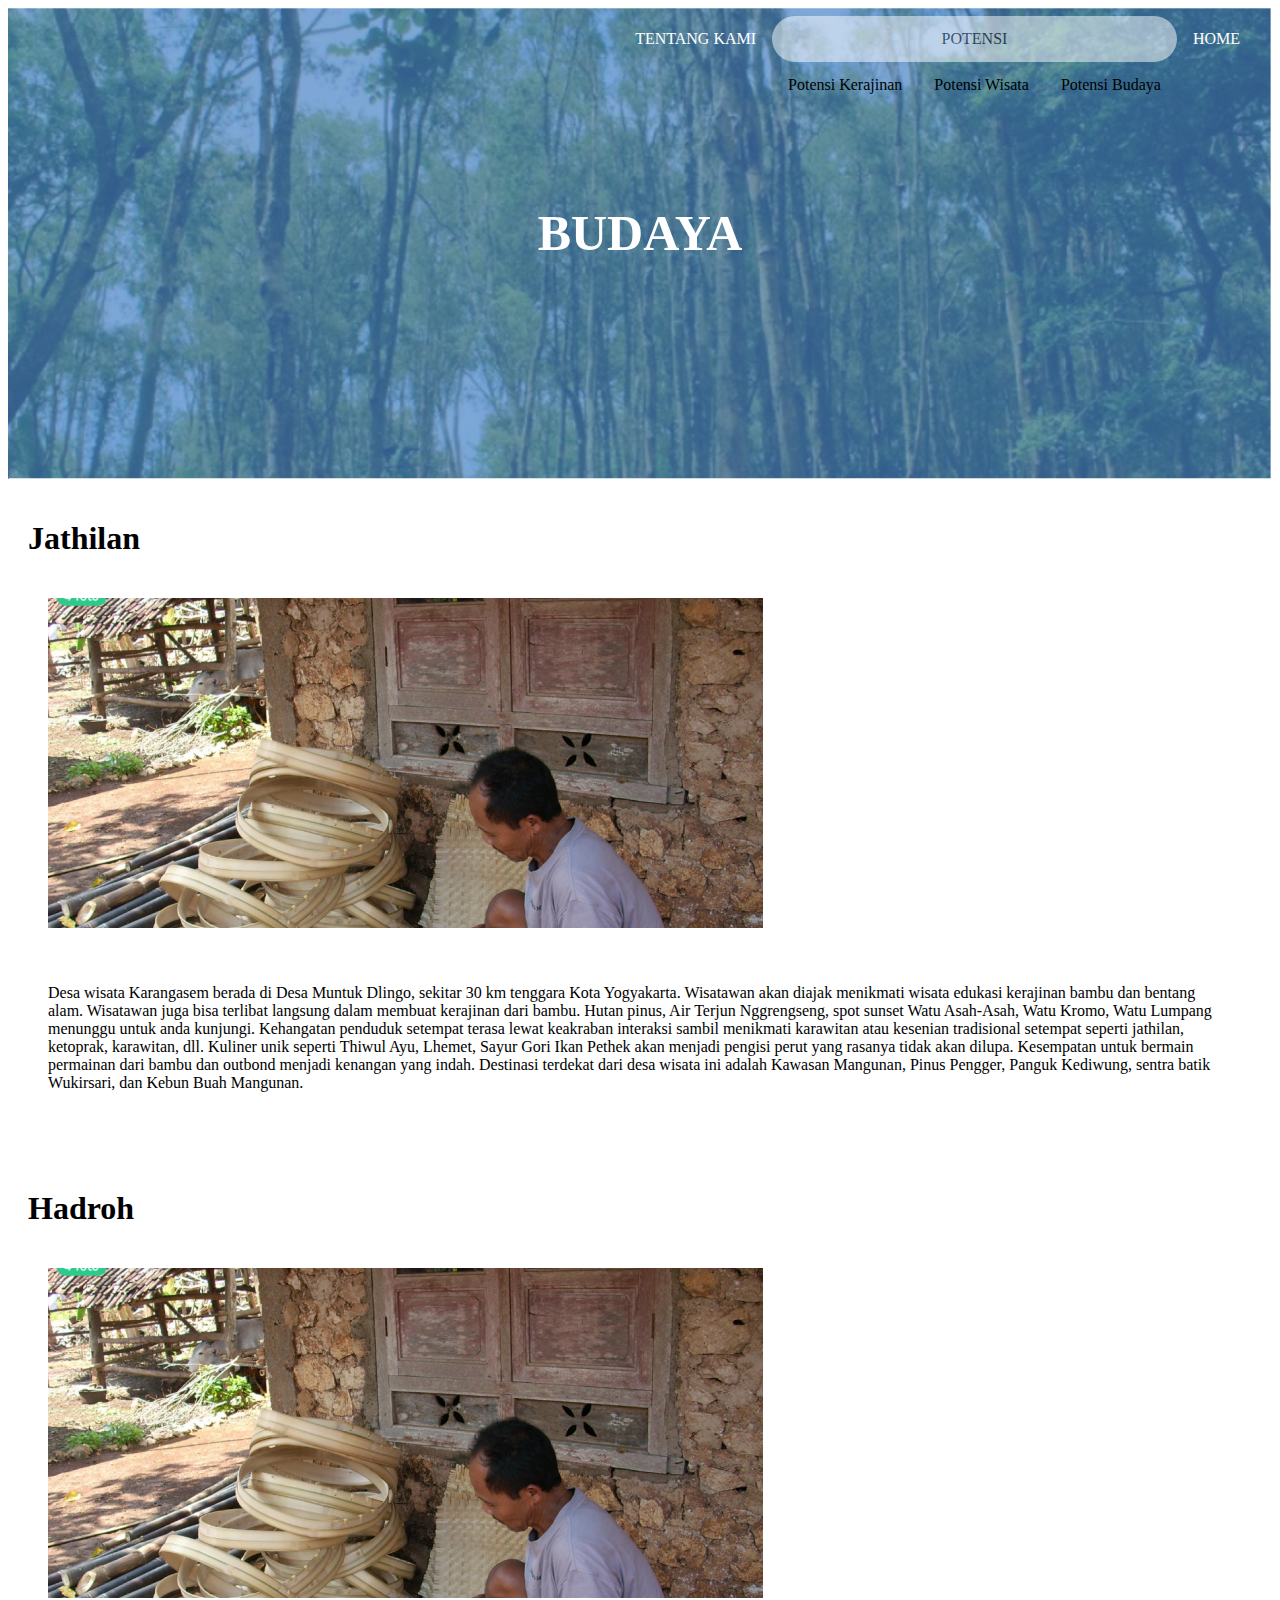
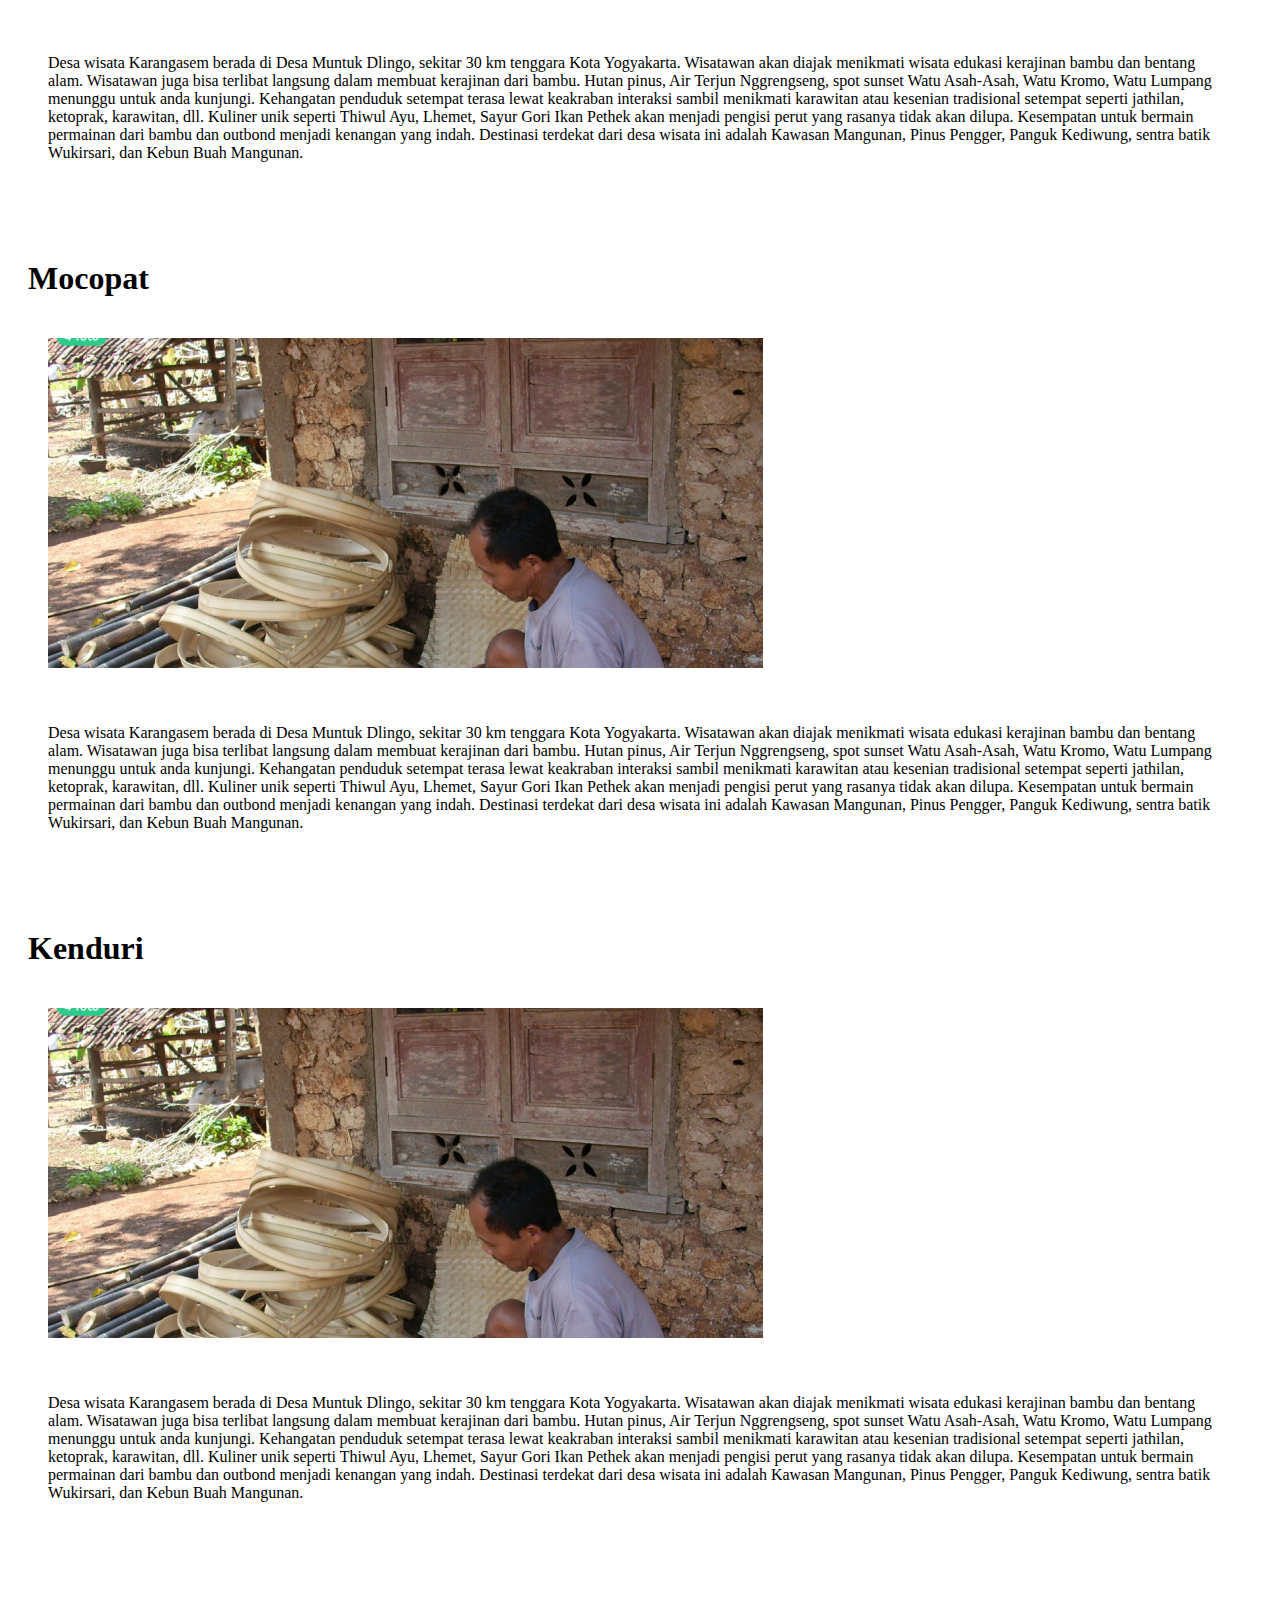
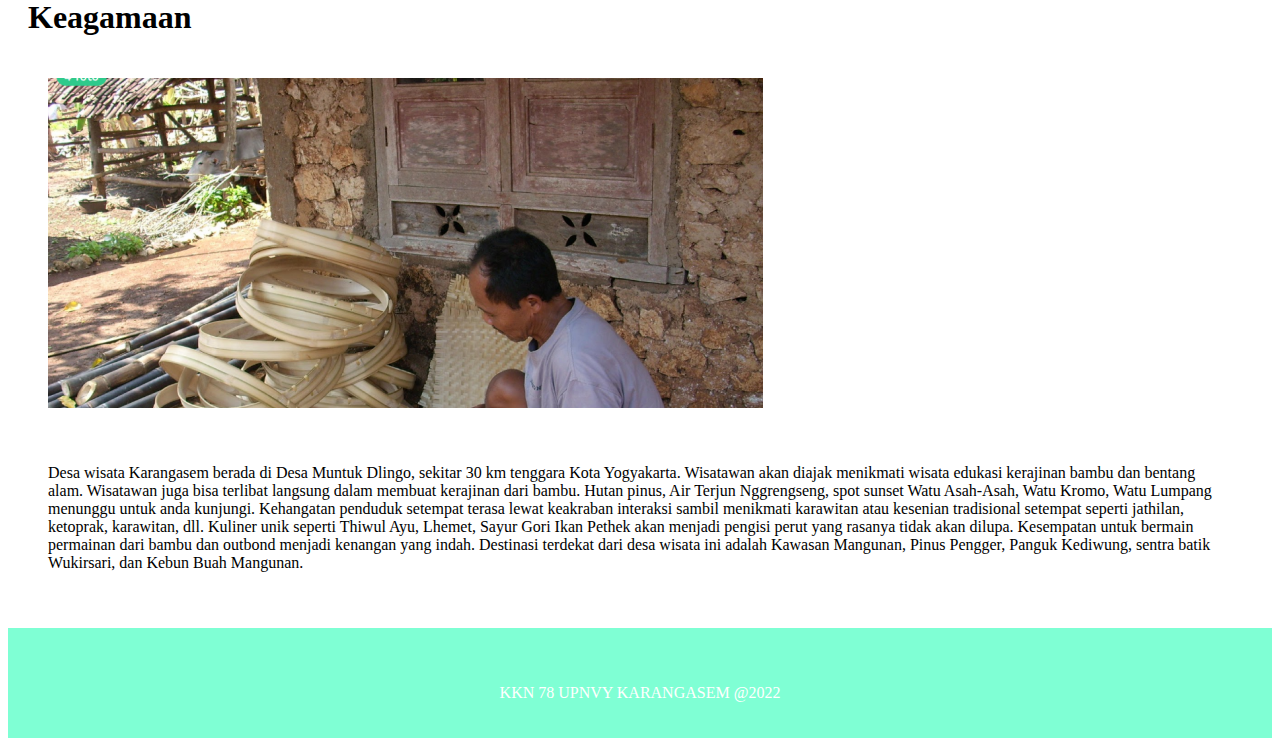
==== potensiBudaya.html @ 62ed5cbe "git init" ====
<html>
    <link rel="stylesheet" href="style.css">
    <link href="https://cdn.jsdelivr.net/npm/bootstrap@5.2.0/dist/css/bootstrap.min.css" rel="stylesheet" integrity="sha384-gH2yIJqKdNHPEq0n4Mqa/HGKIhSkIHeL5AyhkYV8i59U5AR6csBvApHHNl/vI1Bx" crossorigin="anonymous">

    <body class="body">
            <div class="floater">
    
              <div name="navbar" class="top-right">
                <ul>
                    <li > <a href="tentangDesa.html">TENTANG KAMI</a></li>

                    <li>
                      <a class="dropdown-toggle actived" href="#" role="button" data-bs-toggle="dropdown" aria-expanded="false">
                        POTENSI
                      </a>
                      <ul class="dropdown-menu">
                        <li><a href="potensiKerajinan.html" style="color: black;">Potensi Kerajinan</a></li>
                        <li><a href="potensiWisata.html" style="color: black;"">Potensi Wisata</a></li>
                        <li><a href="potensiBudaya.html" style="color: black;">Potensi Budaya</a></li>
                      </ul>
              
                    </li>
                    
                    <li ><a href="index.html">HOME</a></li>
                </ul>
              </div>

              <img src="img/Hutan 1.png" style="width:100%;">
              <div class="centered judul" style="font-size: 50px;">BUDAYA
                <div style="padding-top:20px;"></div>

              </div>
            </div>

            <div class="container">
              <div name="content" style="padding: 20;">
                <h1 class="judul"> Jathilan </h1>
                <img src="img/Dummy1.png" style="padding: 20;">
                <p style="padding: 20;">
                  Desa wisata Karangasem berada di Desa Muntuk Dlingo, sekitar 30 km tenggara Kota Yogyakarta. Wisatawan akan diajak
                  menikmati wisata edukasi kerajinan bambu dan bentang alam. Wisatawan juga bisa terlibat langsung dalam membuat 
                  kerajinan dari bambu.

                  Hutan pinus, Air Terjun Nggrengseng, spot sunset Watu Asah-Asah, Watu Kromo, Watu Lumpang menunggu untuk anda 
                  kunjungi. Kehangatan penduduk setempat terasa lewat keakraban interaksi sambil menikmati karawitan atau kesenian 
                  tradisional setempat seperti jathilan, ketoprak, karawitan, dll.

                  Kuliner unik seperti Thiwul Ayu, Lhemet, Sayur Gori Ikan Pethek akan menjadi pengisi perut yang rasanya tidak akan dilupa. 
                  Kesempatan untuk bermain permainan dari bambu dan outbond menjadi kenangan yang indah. Destinasi terdekat dari desa
                  wisata ini adalah Kawasan Mangunan, Pinus Pengger, Panguk Kediwung, sentra batik Wukirsari, dan Kebun Buah Mangunan.

                </p>
              </div>

              <div name="content" style="padding: 20;">
                <h1 class="judul"> Hadroh </h1>
                <img src="img/Dummy1.png" style="padding: 20;">
                <p style="padding: 20;">
                  Desa wisata Karangasem berada di Desa Muntuk Dlingo, sekitar 30 km tenggara Kota Yogyakarta. Wisatawan akan diajak
                  menikmati wisata edukasi kerajinan bambu dan bentang alam. Wisatawan juga bisa terlibat langsung dalam membuat 
                  kerajinan dari bambu.

                  Hutan pinus, Air Terjun Nggrengseng, spot sunset Watu Asah-Asah, Watu Kromo, Watu Lumpang menunggu untuk anda 
                  kunjungi. Kehangatan penduduk setempat terasa lewat keakraban interaksi sambil menikmati karawitan atau kesenian 
                  tradisional setempat seperti jathilan, ketoprak, karawitan, dll.

                  Kuliner unik seperti Thiwul Ayu, Lhemet, Sayur Gori Ikan Pethek akan menjadi pengisi perut yang rasanya tidak akan dilupa. 
                  Kesempatan untuk bermain permainan dari bambu dan outbond menjadi kenangan yang indah. Destinasi terdekat dari desa
                  wisata ini adalah Kawasan Mangunan, Pinus Pengger, Panguk Kediwung, sentra batik Wukirsari, dan Kebun Buah Mangunan.

                </p>
              </div>

              <div name="content" style="padding: 20;">
                <h1 class="judul"> Mocopat </h1>
                <img src="img/Dummy1.png" style="padding: 20;">
                <p style="padding: 20;">
                  Desa wisata Karangasem berada di Desa Muntuk Dlingo, sekitar 30 km tenggara Kota Yogyakarta. Wisatawan akan diajak
                  menikmati wisata edukasi kerajinan bambu dan bentang alam. Wisatawan juga bisa terlibat langsung dalam membuat 
                  kerajinan dari bambu.

                  Hutan pinus, Air Terjun Nggrengseng, spot sunset Watu Asah-Asah, Watu Kromo, Watu Lumpang menunggu untuk anda 
                  kunjungi. Kehangatan penduduk setempat terasa lewat keakraban interaksi sambil menikmati karawitan atau kesenian 
                  tradisional setempat seperti jathilan, ketoprak, karawitan, dll.

                  Kuliner unik seperti Thiwul Ayu, Lhemet, Sayur Gori Ikan Pethek akan menjadi pengisi perut yang rasanya tidak akan dilupa. 
                  Kesempatan untuk bermain permainan dari bambu dan outbond menjadi kenangan yang indah. Destinasi terdekat dari desa
                  wisata ini adalah Kawasan Mangunan, Pinus Pengger, Panguk Kediwung, sentra batik Wukirsari, dan Kebun Buah Mangunan.

                </p>
              </div>

              <div name="content" style="padding: 20;">
                <h1 class="judul"> Kenduri </h1>
                <img src="img/Dummy1.png" style="padding: 20;">
                <p style="padding: 20;">
                  Desa wisata Karangasem berada di Desa Muntuk Dlingo, sekitar 30 km tenggara Kota Yogyakarta. Wisatawan akan diajak
                  menikmati wisata edukasi kerajinan bambu dan bentang alam. Wisatawan juga bisa terlibat langsung dalam membuat 
                  kerajinan dari bambu.

                  Hutan pinus, Air Terjun Nggrengseng, spot sunset Watu Asah-Asah, Watu Kromo, Watu Lumpang menunggu untuk anda 
                  kunjungi. Kehangatan penduduk setempat terasa lewat keakraban interaksi sambil menikmati karawitan atau kesenian 
                  tradisional setempat seperti jathilan, ketoprak, karawitan, dll.

                  Kuliner unik seperti Thiwul Ayu, Lhemet, Sayur Gori Ikan Pethek akan menjadi pengisi perut yang rasanya tidak akan dilupa. 
                  Kesempatan untuk bermain permainan dari bambu dan outbond menjadi kenangan yang indah. Destinasi terdekat dari desa
                  wisata ini adalah Kawasan Mangunan, Pinus Pengger, Panguk Kediwung, sentra batik Wukirsari, dan Kebun Buah Mangunan.

                </p>
              </div>

              <div name="content" style="padding: 20;">
                <h1 class="judul"> Keagamaan </h1>
                <img src="img/Dummy1.png" style="padding: 20;">
                <p style="padding: 20;">
                  Desa wisata Karangasem berada di Desa Muntuk Dlingo, sekitar 30 km tenggara Kota Yogyakarta. Wisatawan akan diajak
                  menikmati wisata edukasi kerajinan bambu dan bentang alam. Wisatawan juga bisa terlibat langsung dalam membuat 
                  kerajinan dari bambu.

                  Hutan pinus, Air Terjun Nggrengseng, spot sunset Watu Asah-Asah, Watu Kromo, Watu Lumpang menunggu untuk anda 
                  kunjungi. Kehangatan penduduk setempat terasa lewat keakraban interaksi sambil menikmati karawitan atau kesenian 
                  tradisional setempat seperti jathilan, ketoprak, karawitan, dll.

                  Kuliner unik seperti Thiwul Ayu, Lhemet, Sayur Gori Ikan Pethek akan menjadi pengisi perut yang rasanya tidak akan dilupa. 
                  Kesempatan untuk bermain permainan dari bambu dan outbond menjadi kenangan yang indah. Destinasi terdekat dari desa
                  wisata ini adalah Kawasan Mangunan, Pinus Pengger, Panguk Kediwung, sentra batik Wukirsari, dan Kebun Buah Mangunan.

                </p>
              </div>
              
            </div>

            <div name="bottom-floater" class="copyright" style="color: white;">
        
              <center>
                <p> KKN 78 UPNVY KARANGASEM @2022</p>
              </center>
            
            </div>

            <script src="https://cdn.jsdelivr.net/npm/bootstrap@5.2.0/dist/js/bootstrap.bundle.min.js" integrity="sha384-A3rJD856KowSb7dwlZdYEkO39Gagi7vIsF0jrRAoQmDKKtQBHUuLZ9AsSv4jD4Xa" crossorigin="anonymous"></script>
        
    </body>

    
   
</html>
---- style.css ----
.judul{
  font-weight: bold;
}

ul {
    list-style-type: none;
    margin: 0;
    padding: 0;
    overflow: hidden;
  }
  
  li {
    float: left;
  }
  
  li a {
    display: block;
    color: white;
    text-align: center;
    padding: 14px 16px;
    text-decoration: none;
  }
  
  /* Change the link color to #111 (black) on hover */
  li a:hover {
    color: black;
  }

  .actived {
    border-radius: 25px;
    opacity: .5;
    background-color:white;
    color: black;
  }


.floater {
  position: relative;
  text-align: center;
  color: white;
}

/* Centered text */
.centered {
  position: absolute;
  top: 50%;
  left: 50%;
  transform: translate(-50%, -50%);
}

.top-right {
  position: absolute;
  top: 8px;
  right: 16px;
}


.imgIcon{
  width: 100px;
  height: 100px;
}

* {box-sizing:border-box}

/* Slideshow container */
.slideshow-container {
  max-width: 1000px;
  position: relative;
  margin: auto;
}

/* Hide the images by default */
.mySlides {
  display: none;
}

/* Next & previous buttons */
.prev, .next {
  cursor: pointer;
  position: absolute;
  top: 50%;
  width: auto;
  margin-top: -22px;
  padding: 16px;
  color: white;
  font-weight: bold;
  font-size: 18px;
  transition: 0.6s ease;
  border-radius: 0 3px 3px 0;
  user-select: none;
}

/* Position the "next button" to the right */
.next {
  right: 0;
  border-radius: 3px 0 0 3px;
}

/* On hover, add a black background color with a little bit see-through */
.prev:hover, .next:hover {
  background-color: rgba(0,0,0,0.8);
}

/* Caption text */
.text {
  color: #f2f2f2;
  font-size: 15px;
  padding: 8px 12px;
  position: absolute;
  bottom: 8px;
  width: 100%;
  text-align: center;
}

/* Number text (1/3 etc) */
.numbertext {
  color: #f2f2f2;
  font-size: 12px;
  padding: 8px 12px;
  position: absolute;
  top: 0;
}

/* The dots/bullets/indicators */
.dot {
  cursor: pointer;
  height: 15px;
  width: 15px;
  margin: 0 2px;
  background-color: #bbb;
  border-radius: 50%;
  display: inline-block;
  transition: background-color 0.6s ease;
}

.active, .dot:hover {
  background-color: #717171;
}

/* Fading animation */
.fade {
  animation-name: fade;
  animation-duration: 1.5s;
}

@keyframes fade {
  from {opacity: .4}
  to {opacity: 1}
}

.copyright {
  background-color: aquamarine;
  position: absolute;
  bottom: 0;
  position:relative;
  border:0px;
  padding-top: 40;
  padding-bottom: 20;
}

.btn-seemore{
  background-color: red;
  color: white;
}

/* The dropdown container */
.dropdown {
  float: left;
  overflow: hidden;
}

/* Dropdown button */
.dropdown .dropbtn {
  font-size: 16px;
  border: none;
  outline: none;
  color: white;
  padding: 14px 16px;
  background-color: inherit;
  font-family: inherit; /* Important for vertical align on mobile phones */
  margin: 0; /* Important for vertical align on mobile phones */
}

/* Add a red background color to navbar links on hover */
.navbar a:hover, .dropdown:hover .dropbtn {
  background-color: red;
}

/* Dropdown content (hidden by default) */
.dropdown-content {
  display: none;
  position: absolute;
  background-color: #f9f9f9;
  min-width: 160px;
  box-shadow: 0px 8px 16px 0px rgba(0,0,0,0.2);
  z-index: 1;
}

/* Links inside the dropdown */
.dropdown-content a {
  float: none;
  color: black;
  padding: 12px 16px;
  text-decoration: none;
  display: block;
  text-align: left;
}

/* Add a grey background color to dropdown links on hover */
.dropdown-content a:hover {
  background-color: #ddd;
}

/* Show the dropdown menu on hover */
.dropdown:hover .dropdown-content {
  display: block;
}
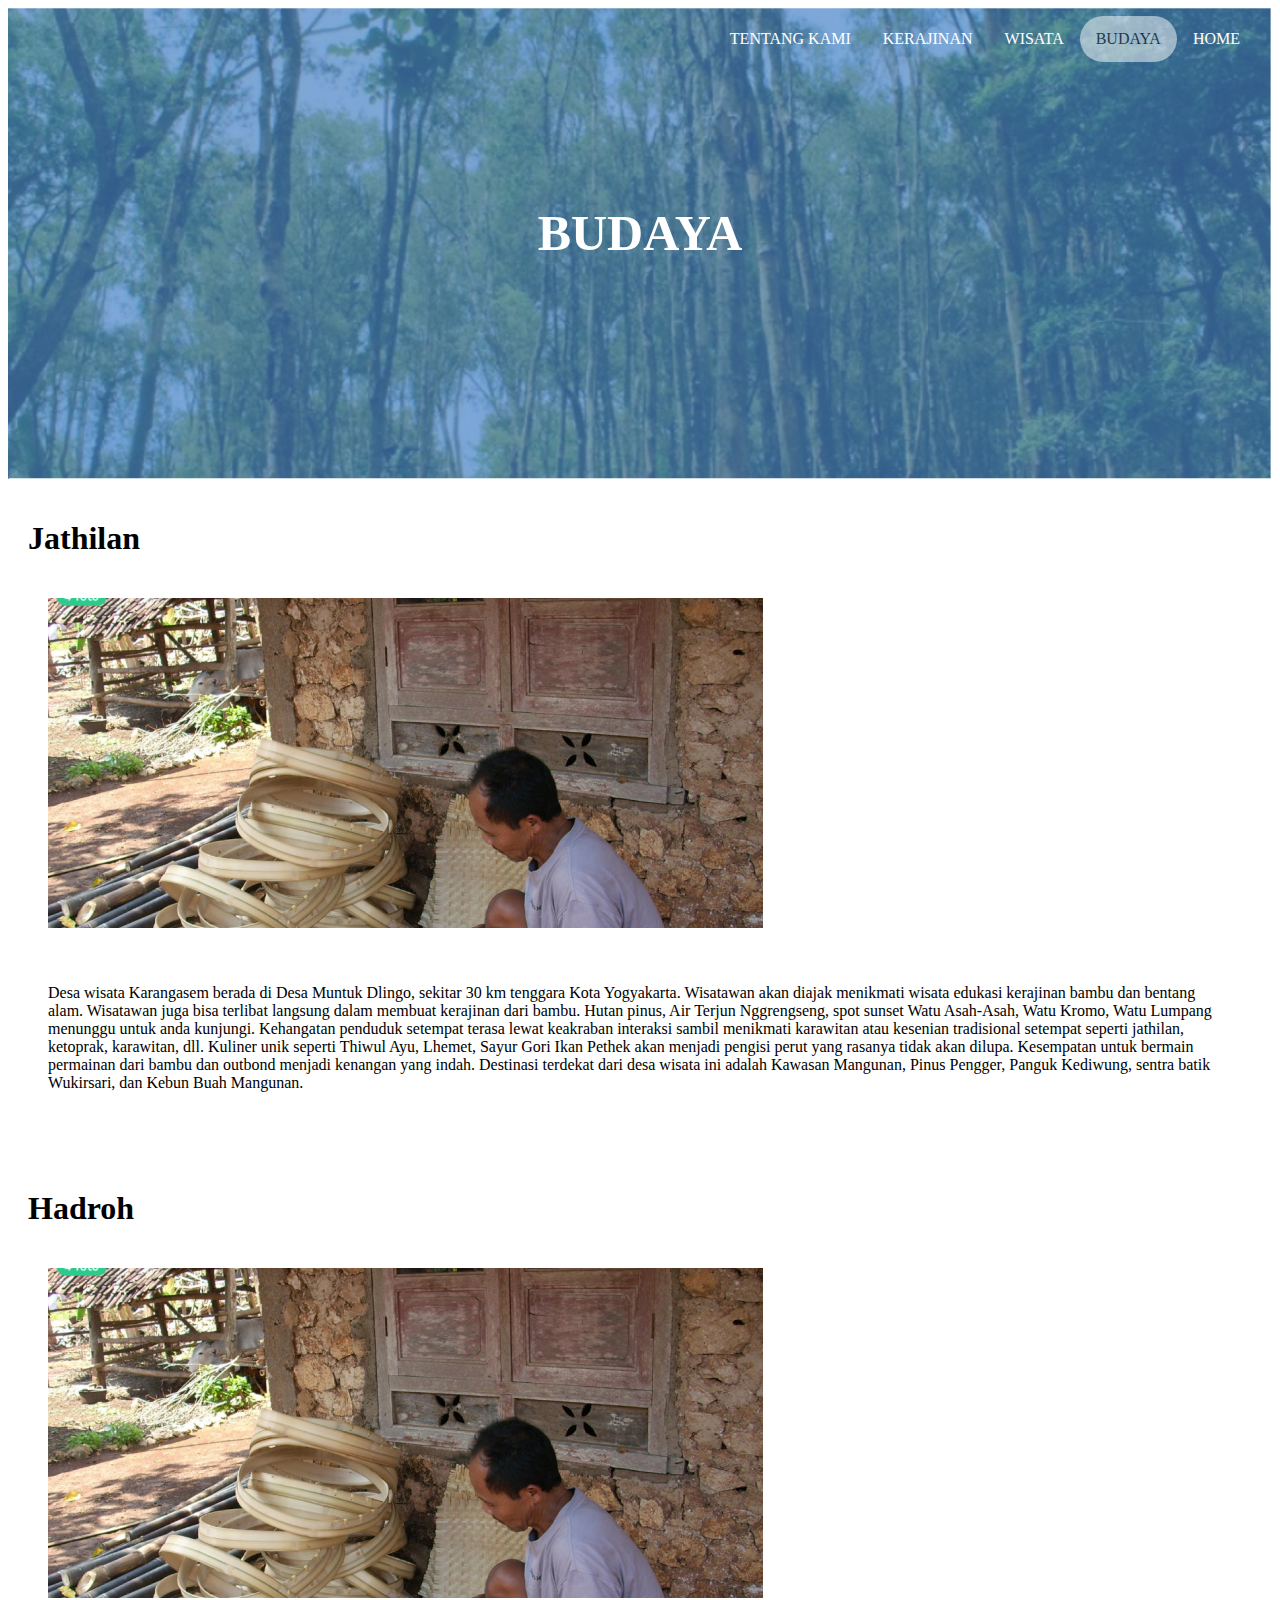
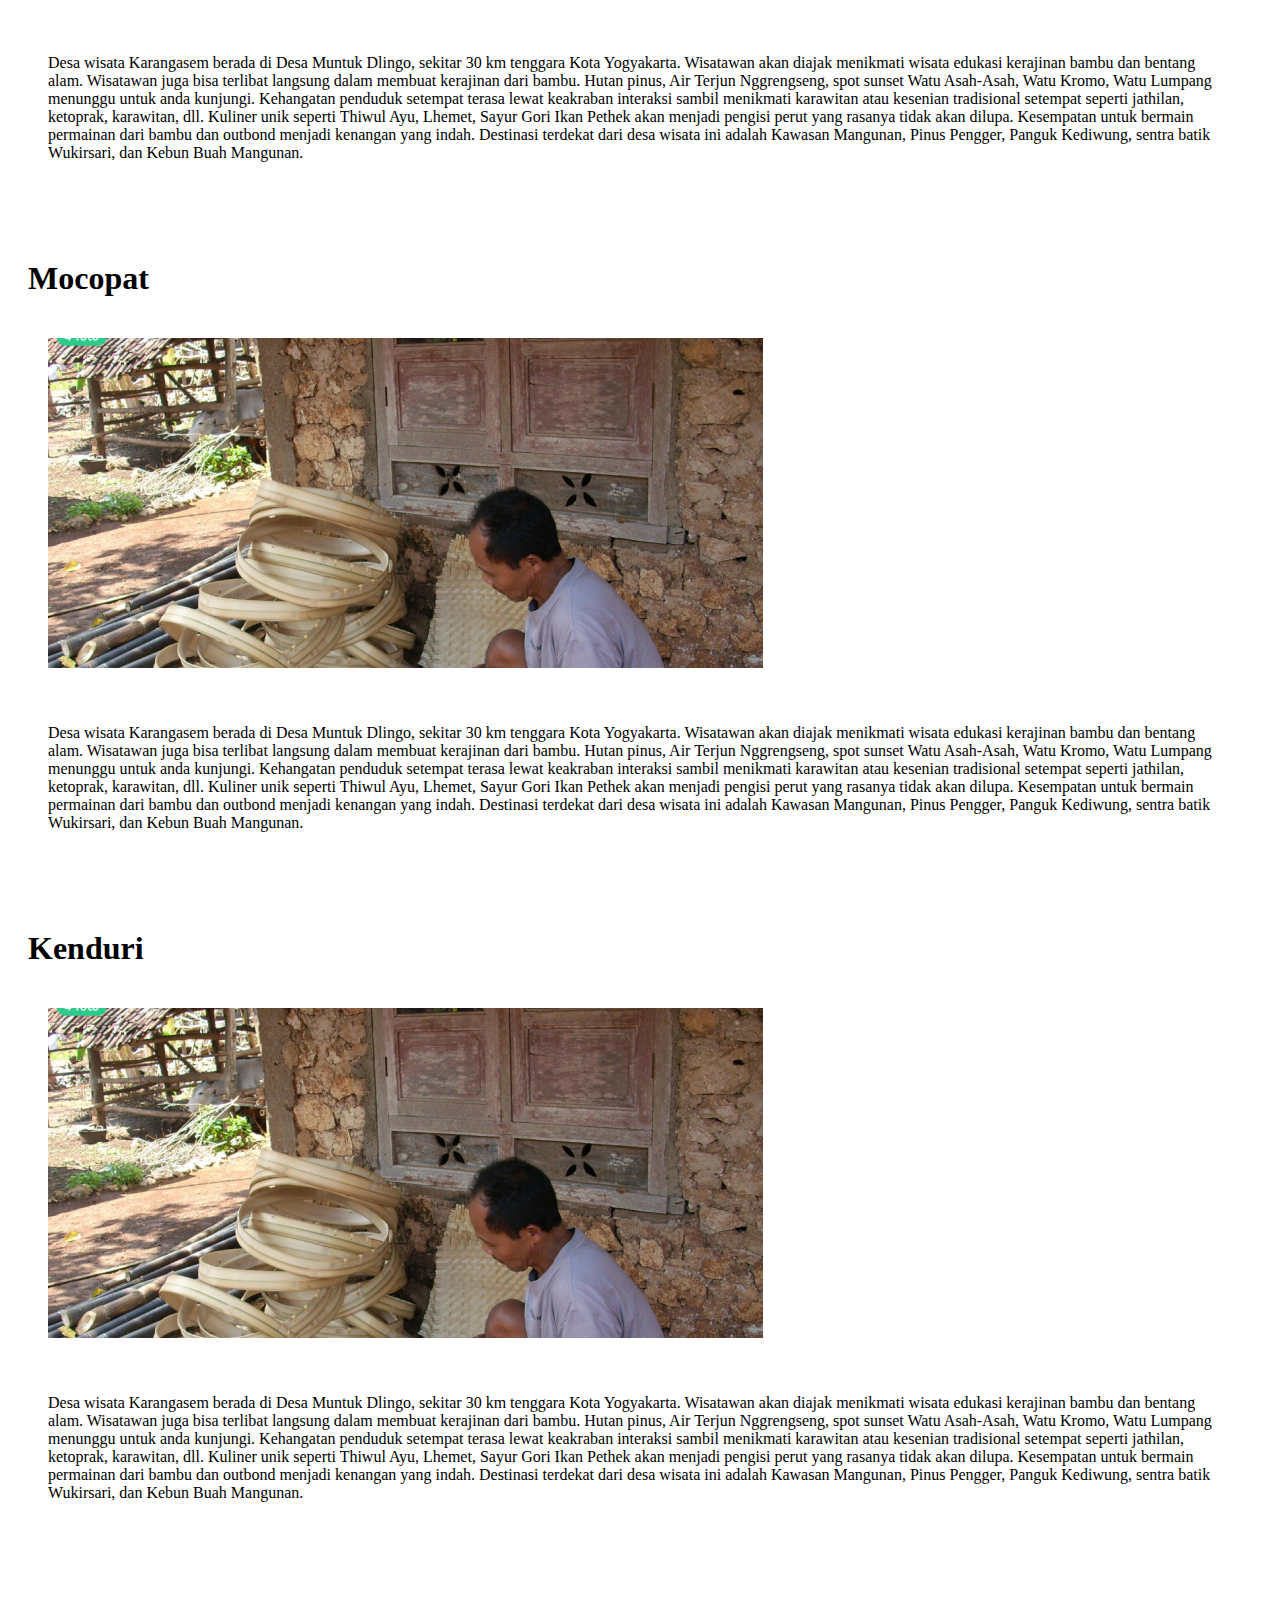
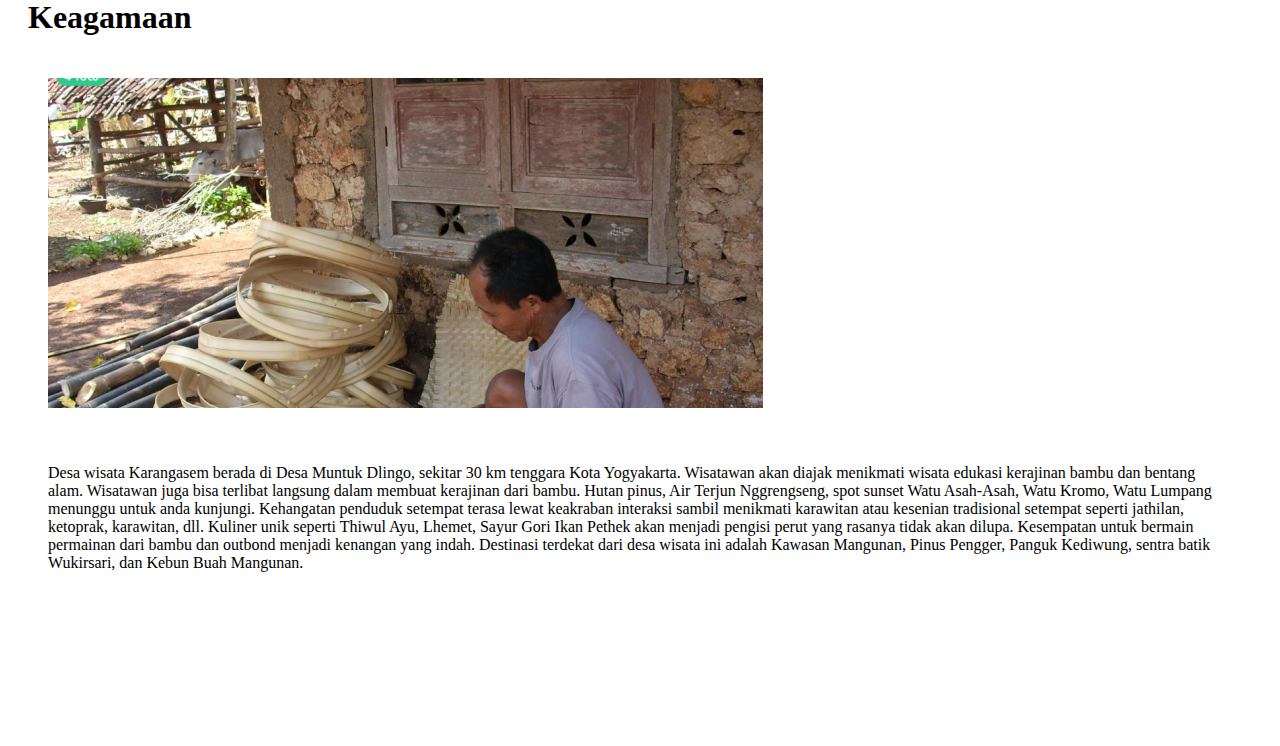
==== commit 16623ba7: "revisi 2" ====
--- a/potensiBudaya.html
+++ b/potensiBudaya.html
@@ -7,21 +7,13 @@
     
               <div name="navbar" class="top-right">
                 <ul>
-                    <li > <a href="tentangDesa.html">TENTANG KAMI</a></li>
-
-                    <li>
-                      <a class="dropdown-toggle actived" href="#" role="button" data-bs-toggle="dropdown" aria-expanded="false">
-                        POTENSI
-                      </a>
-                      <ul class="dropdown-menu">
-                        <li><a href="potensiKerajinan.html" style="color: black;">Potensi Kerajinan</a></li>
-                        <li><a href="potensiWisata.html" style="color: black;"">Potensi Wisata</a></li>
-                        <li><a href="potensiBudaya.html" style="color: black;">Potensi Budaya</a></li>
-                      </ul>
-              
-                    </li>
-                    
-                    <li ><a href="index.html">HOME</a></li>
+                  <ul>
+                    <li> <a href="tentangDesa.html">TENTANG KAMI</a></li>
+                    <li> <a href="potensiKerajinan.html">KERAJINAN</a></li>
+                    <li> <a href="potensiWisata.html">WISATA</a></li>
+                    <li> <a class="actived" href="potensiBudaya.html">BUDAYA</a></li>                    
+                    <li> <a href="index.html">HOME</a></li>
+                </ul>
                 </ul>
               </div>
 
--- a/style.css
+++ b/style.css
@@ -149,13 +149,14 @@
 }
 
 .copyright {
-  background-color: aquamarine;
+  background-color: white;
   position: absolute;
   bottom: 0;
   position:relative;
   border:0px;
   padding-top: 40;
   padding-bottom: 20;
+  color: black;
 }
 
 .btn-seemore{
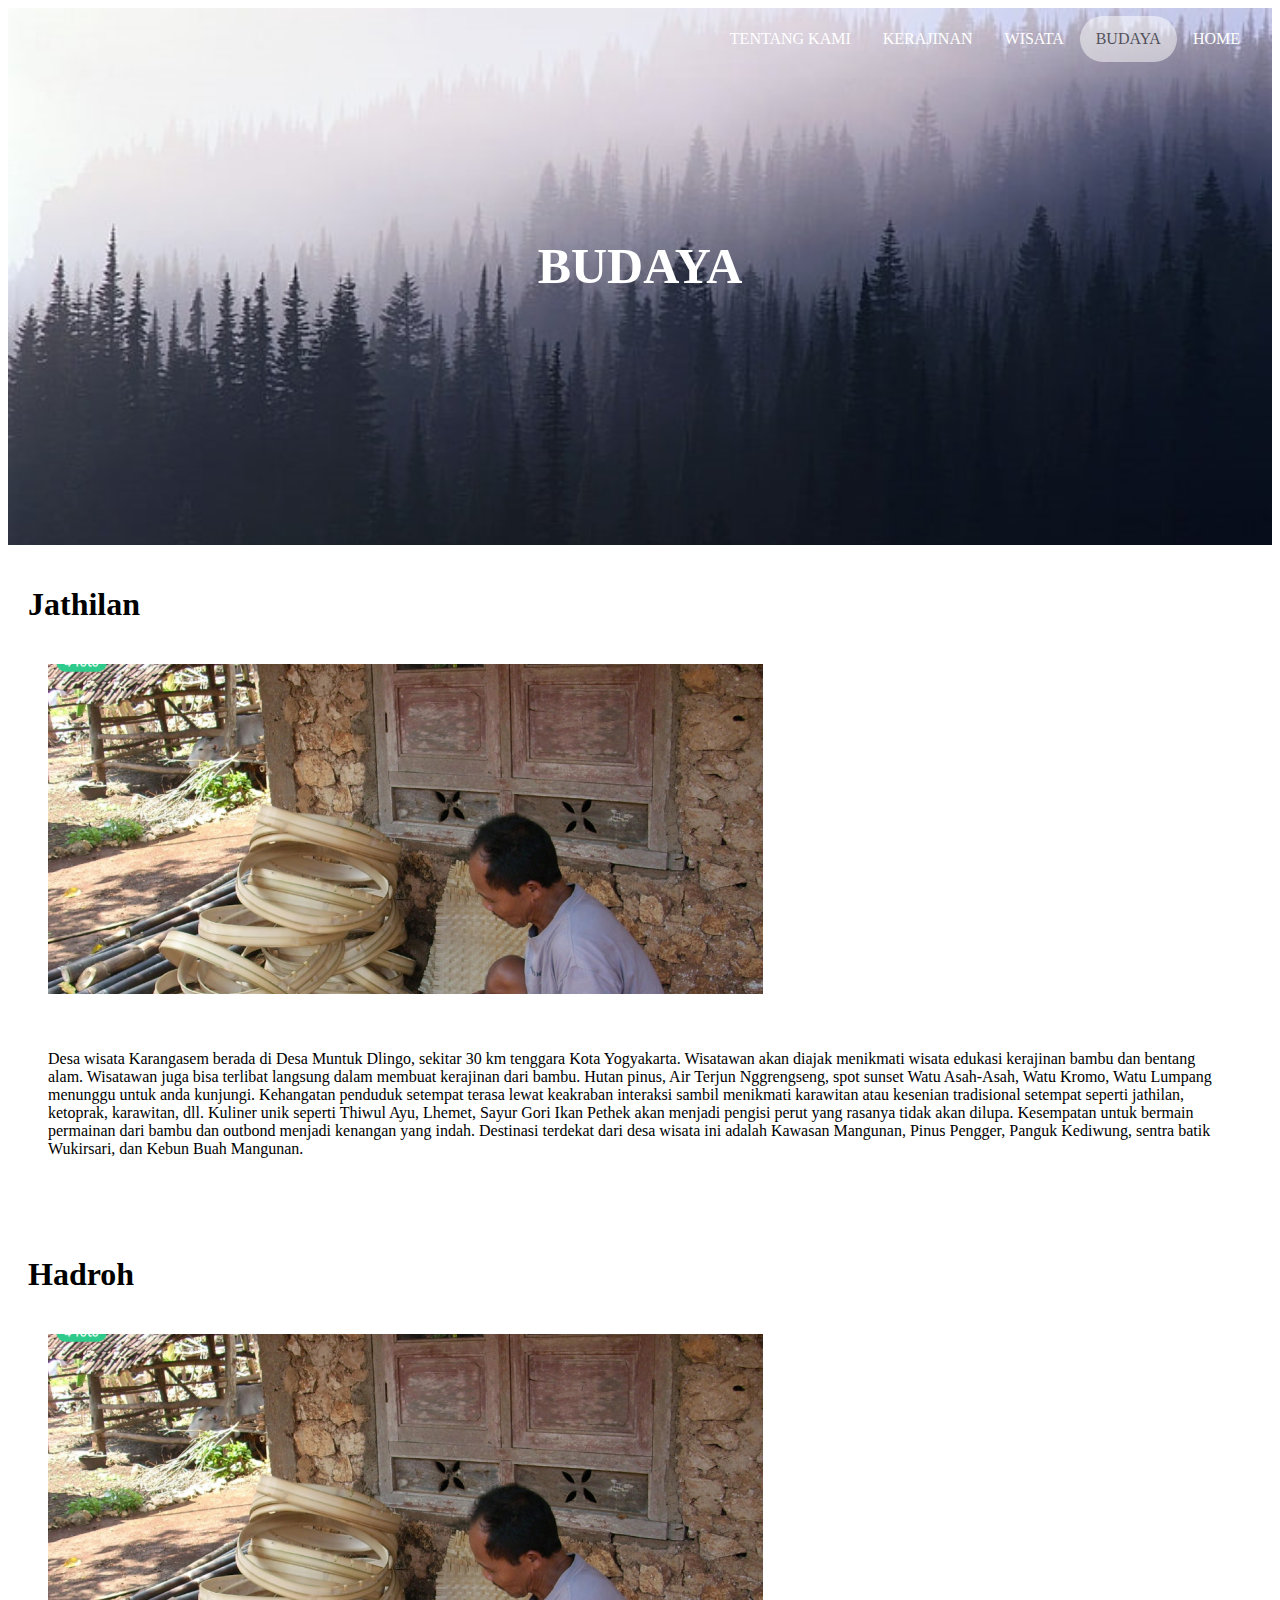
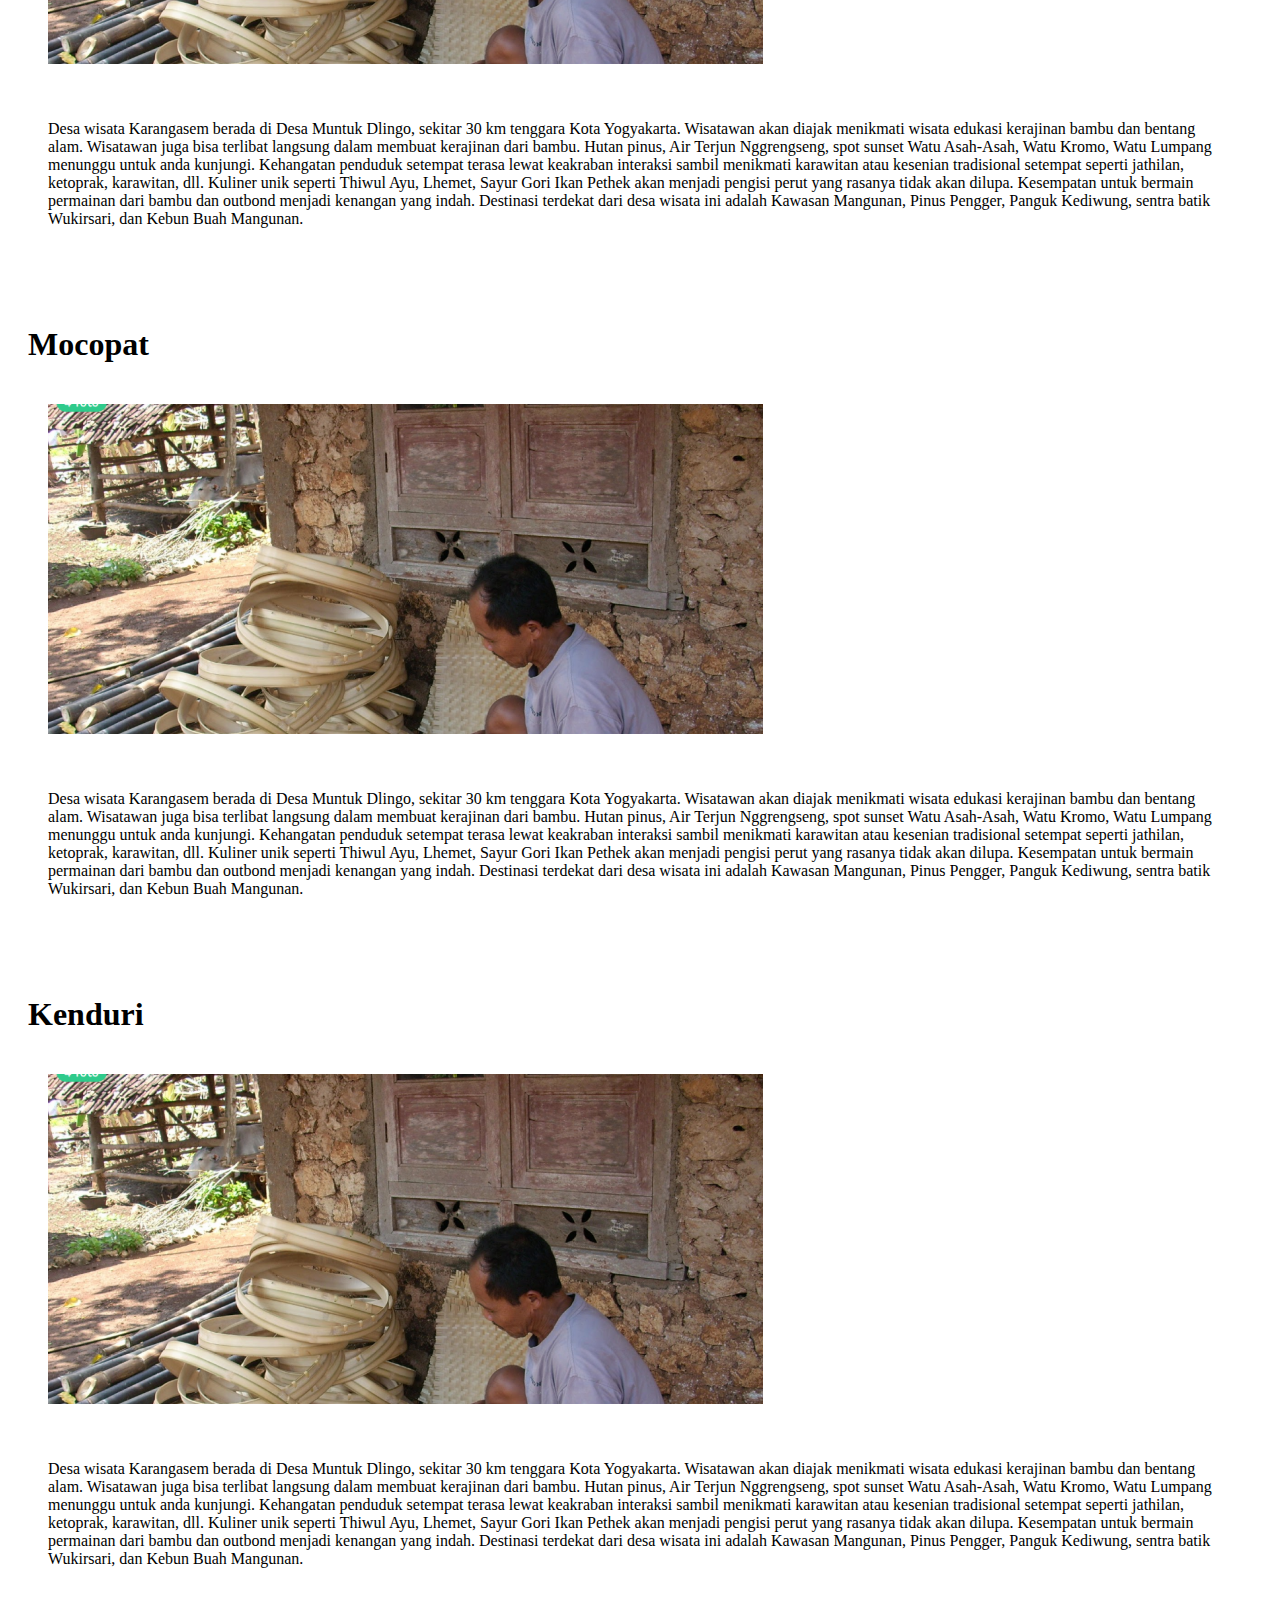
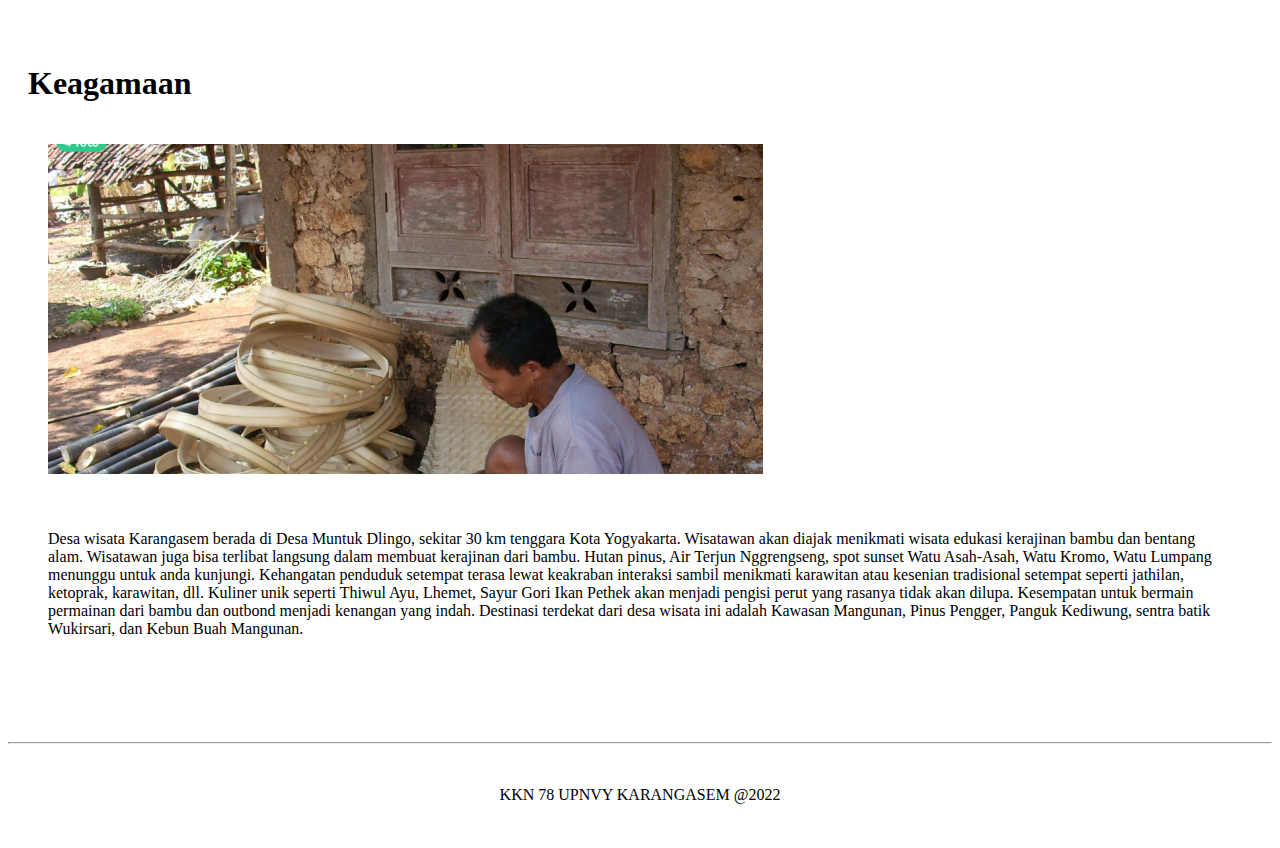
==== commit 7daa8e7c: "update asset" ====
--- a/potensiBudaya.html
+++ b/potensiBudaya.html
@@ -17,7 +17,7 @@
                 </ul>
               </div>
 
-              <img src="img/Hutan 1.png" style="width:100%;">
+              <img src="img/asri3.jpg" style="width:100%;">
               <div class="centered judul" style="font-size: 50px;">BUDAYA
                 <div style="padding-top:20px;"></div>
 
@@ -122,8 +122,9 @@
               
             </div>
 
-            <div name="bottom-floater" class="copyright" style="color: white;">
-        
+            <div name="bottom-floater" class="copyright" style="color: black;">
+              <hr>
+              <br>
               <center>
                 <p> KKN 78 UPNVY KARANGASEM @2022</p>
               </center>
--- a/style.css
+++ b/style.css
@@ -217,3 +217,7 @@
   display: block;
 }
 
+.grid-container{
+  display: grid;
+  grid-template-columns: auto auto auto auto;
+}
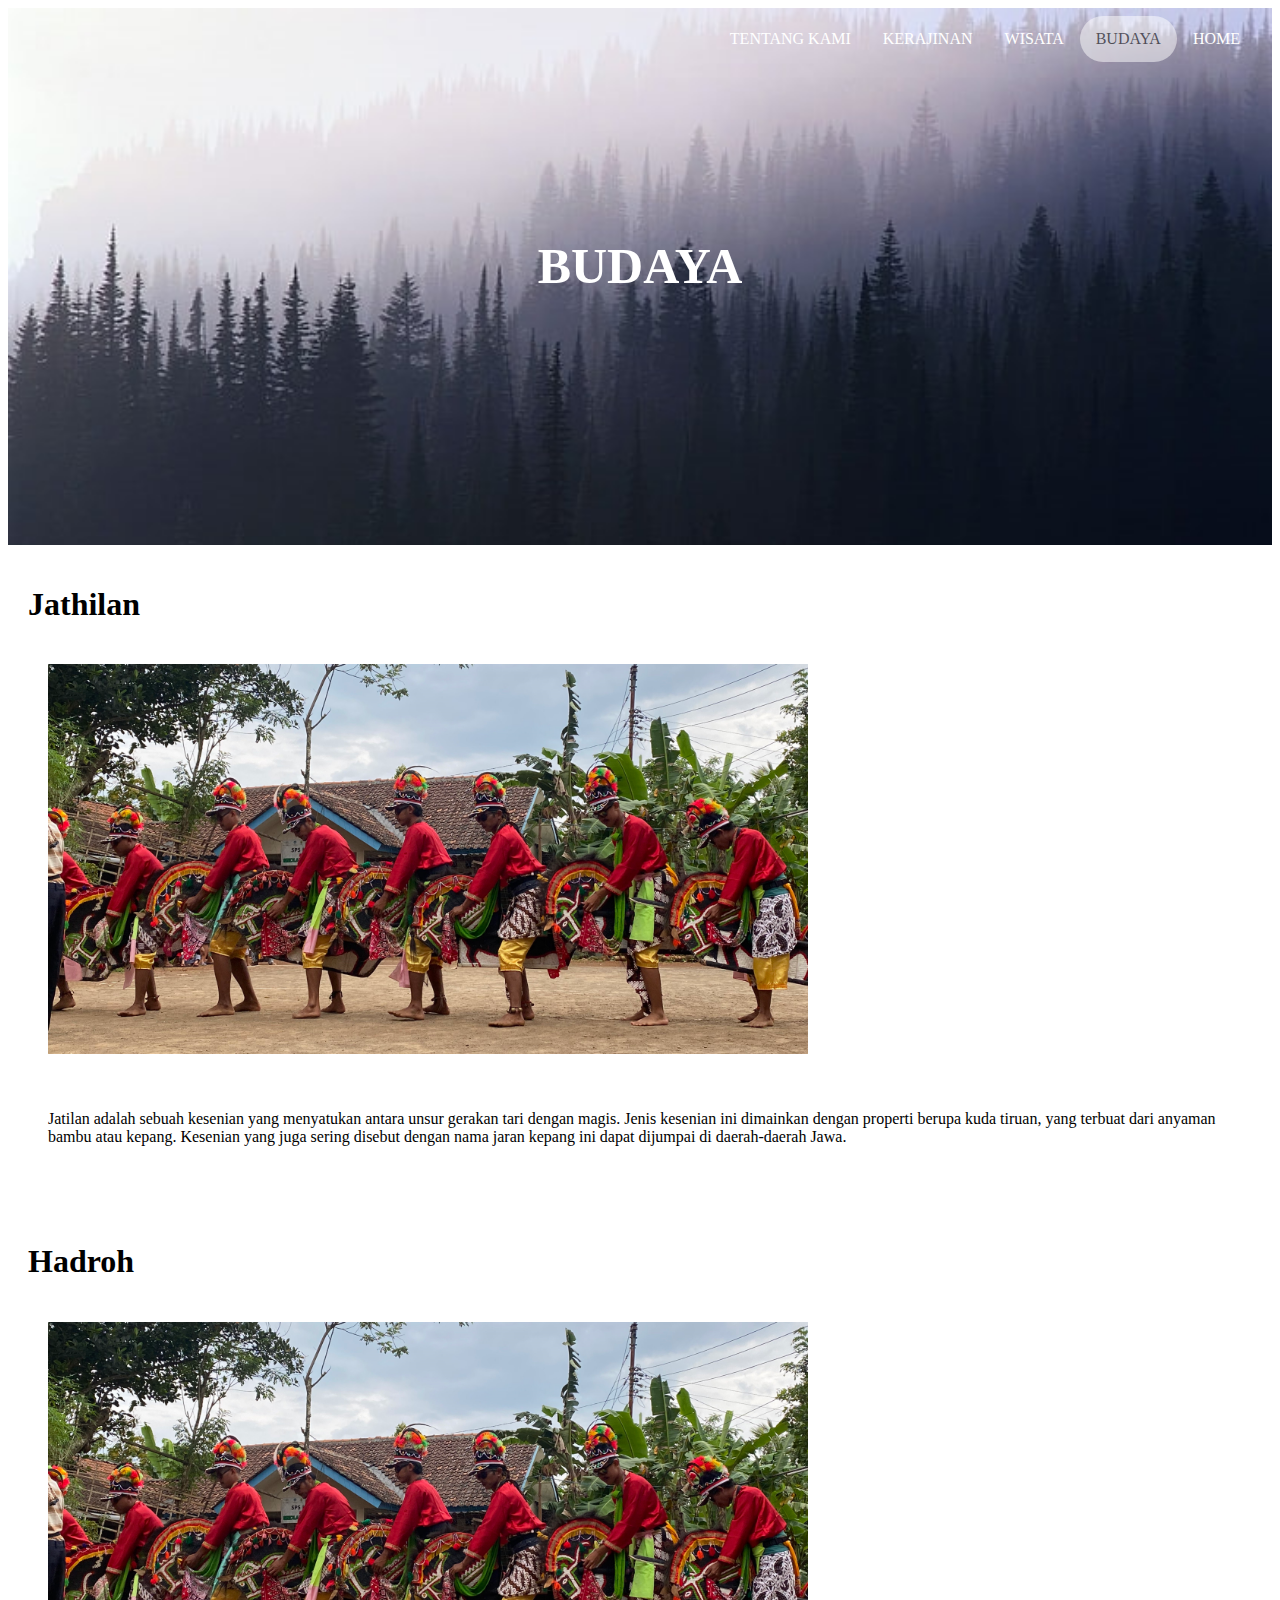
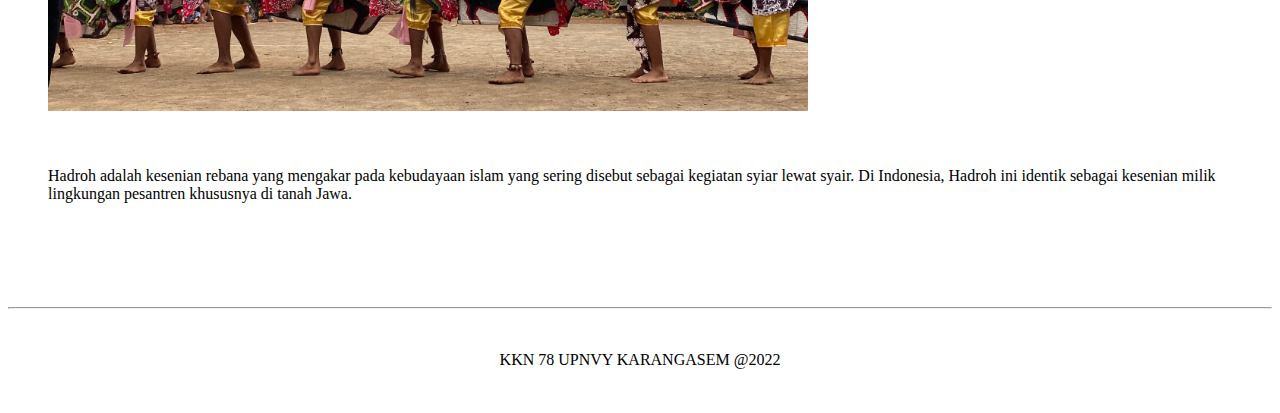
==== commit 0c3a9a86: "new update" ====
--- a/potensiBudaya.html
+++ b/potensiBudaya.html
@@ -27,95 +27,20 @@
             <div class="container">
               <div name="content" style="padding: 20;">
                 <h1 class="judul"> Jathilan </h1>
-                <img src="img/Dummy1.png" style="padding: 20;">
+                <img src="img/budaya/jathilan.jpg" width="800px" style="padding: 20;">
                 <p style="padding: 20;">
-                  Desa wisata Karangasem berada di Desa Muntuk Dlingo, sekitar 30 km tenggara Kota Yogyakarta. Wisatawan akan diajak
-                  menikmati wisata edukasi kerajinan bambu dan bentang alam. Wisatawan juga bisa terlibat langsung dalam membuat 
-                  kerajinan dari bambu.
-
-                  Hutan pinus, Air Terjun Nggrengseng, spot sunset Watu Asah-Asah, Watu Kromo, Watu Lumpang menunggu untuk anda 
-                  kunjungi. Kehangatan penduduk setempat terasa lewat keakraban interaksi sambil menikmati karawitan atau kesenian 
-                  tradisional setempat seperti jathilan, ketoprak, karawitan, dll.
-
-                  Kuliner unik seperti Thiwul Ayu, Lhemet, Sayur Gori Ikan Pethek akan menjadi pengisi perut yang rasanya tidak akan dilupa. 
-                  Kesempatan untuk bermain permainan dari bambu dan outbond menjadi kenangan yang indah. Destinasi terdekat dari desa
-                  wisata ini adalah Kawasan Mangunan, Pinus Pengger, Panguk Kediwung, sentra batik Wukirsari, dan Kebun Buah Mangunan.
-
+                  Jatilan adalah sebuah kesenian yang menyatukan antara unsur gerakan tari dengan magis. Jenis kesenian ini dimainkan dengan properti 
+                  berupa kuda tiruan, yang terbuat dari anyaman bambu atau kepang. Kesenian yang juga sering disebut dengan nama jaran kepang ini dapat 
+                  dijumpai di daerah-daerah Jawa.
                 </p>
               </div>
 
               <div name="content" style="padding: 20;">
                 <h1 class="judul"> Hadroh </h1>
-                <img src="img/Dummy1.png" style="padding: 20;">
+                <img src="img/budaya/jathilan.jpg" width="800px" style="padding: 20;">
                 <p style="padding: 20;">
-                  Desa wisata Karangasem berada di Desa Muntuk Dlingo, sekitar 30 km tenggara Kota Yogyakarta. Wisatawan akan diajak
-                  menikmati wisata edukasi kerajinan bambu dan bentang alam. Wisatawan juga bisa terlibat langsung dalam membuat 
-                  kerajinan dari bambu.
-
-                  Hutan pinus, Air Terjun Nggrengseng, spot sunset Watu Asah-Asah, Watu Kromo, Watu Lumpang menunggu untuk anda 
-                  kunjungi. Kehangatan penduduk setempat terasa lewat keakraban interaksi sambil menikmati karawitan atau kesenian 
-                  tradisional setempat seperti jathilan, ketoprak, karawitan, dll.
-
-                  Kuliner unik seperti Thiwul Ayu, Lhemet, Sayur Gori Ikan Pethek akan menjadi pengisi perut yang rasanya tidak akan dilupa. 
-                  Kesempatan untuk bermain permainan dari bambu dan outbond menjadi kenangan yang indah. Destinasi terdekat dari desa
-                  wisata ini adalah Kawasan Mangunan, Pinus Pengger, Panguk Kediwung, sentra batik Wukirsari, dan Kebun Buah Mangunan.
-
-                </p>
-              </div>
-
-              <div name="content" style="padding: 20;">
-                <h1 class="judul"> Mocopat </h1>
-                <img src="img/Dummy1.png" style="padding: 20;">
-                <p style="padding: 20;">
-                  Desa wisata Karangasem berada di Desa Muntuk Dlingo, sekitar 30 km tenggara Kota Yogyakarta. Wisatawan akan diajak
-                  menikmati wisata edukasi kerajinan bambu dan bentang alam. Wisatawan juga bisa terlibat langsung dalam membuat 
-                  kerajinan dari bambu.
-
-                  Hutan pinus, Air Terjun Nggrengseng, spot sunset Watu Asah-Asah, Watu Kromo, Watu Lumpang menunggu untuk anda 
-                  kunjungi. Kehangatan penduduk setempat terasa lewat keakraban interaksi sambil menikmati karawitan atau kesenian 
-                  tradisional setempat seperti jathilan, ketoprak, karawitan, dll.
-
-                  Kuliner unik seperti Thiwul Ayu, Lhemet, Sayur Gori Ikan Pethek akan menjadi pengisi perut yang rasanya tidak akan dilupa. 
-                  Kesempatan untuk bermain permainan dari bambu dan outbond menjadi kenangan yang indah. Destinasi terdekat dari desa
-                  wisata ini adalah Kawasan Mangunan, Pinus Pengger, Panguk Kediwung, sentra batik Wukirsari, dan Kebun Buah Mangunan.
-
-                </p>
-              </div>
-
-              <div name="content" style="padding: 20;">
-                <h1 class="judul"> Kenduri </h1>
-                <img src="img/Dummy1.png" style="padding: 20;">
-                <p style="padding: 20;">
-                  Desa wisata Karangasem berada di Desa Muntuk Dlingo, sekitar 30 km tenggara Kota Yogyakarta. Wisatawan akan diajak
-                  menikmati wisata edukasi kerajinan bambu dan bentang alam. Wisatawan juga bisa terlibat langsung dalam membuat 
-                  kerajinan dari bambu.
-
-                  Hutan pinus, Air Terjun Nggrengseng, spot sunset Watu Asah-Asah, Watu Kromo, Watu Lumpang menunggu untuk anda 
-                  kunjungi. Kehangatan penduduk setempat terasa lewat keakraban interaksi sambil menikmati karawitan atau kesenian 
-                  tradisional setempat seperti jathilan, ketoprak, karawitan, dll.
-
-                  Kuliner unik seperti Thiwul Ayu, Lhemet, Sayur Gori Ikan Pethek akan menjadi pengisi perut yang rasanya tidak akan dilupa. 
-                  Kesempatan untuk bermain permainan dari bambu dan outbond menjadi kenangan yang indah. Destinasi terdekat dari desa
-                  wisata ini adalah Kawasan Mangunan, Pinus Pengger, Panguk Kediwung, sentra batik Wukirsari, dan Kebun Buah Mangunan.
-
-                </p>
-              </div>
-
-              <div name="content" style="padding: 20;">
-                <h1 class="judul"> Keagamaan </h1>
-                <img src="img/Dummy1.png" style="padding: 20;">
-                <p style="padding: 20;">
-                  Desa wisata Karangasem berada di Desa Muntuk Dlingo, sekitar 30 km tenggara Kota Yogyakarta. Wisatawan akan diajak
-                  menikmati wisata edukasi kerajinan bambu dan bentang alam. Wisatawan juga bisa terlibat langsung dalam membuat 
-                  kerajinan dari bambu.
-
-                  Hutan pinus, Air Terjun Nggrengseng, spot sunset Watu Asah-Asah, Watu Kromo, Watu Lumpang menunggu untuk anda 
-                  kunjungi. Kehangatan penduduk setempat terasa lewat keakraban interaksi sambil menikmati karawitan atau kesenian 
-                  tradisional setempat seperti jathilan, ketoprak, karawitan, dll.
-
-                  Kuliner unik seperti Thiwul Ayu, Lhemet, Sayur Gori Ikan Pethek akan menjadi pengisi perut yang rasanya tidak akan dilupa. 
-                  Kesempatan untuk bermain permainan dari bambu dan outbond menjadi kenangan yang indah. Destinasi terdekat dari desa
-                  wisata ini adalah Kawasan Mangunan, Pinus Pengger, Panguk Kediwung, sentra batik Wukirsari, dan Kebun Buah Mangunan.
+                  Hadroh adalah kesenian rebana yang mengakar pada kebudayaan islam yang sering disebut sebagai kegiatan syiar lewat syair. 
+                  Di Indonesia, Hadroh ini identik sebagai kesenian milik lingkungan pesantren khususnya di tanah Jawa.
 
                 </p>
               </div>
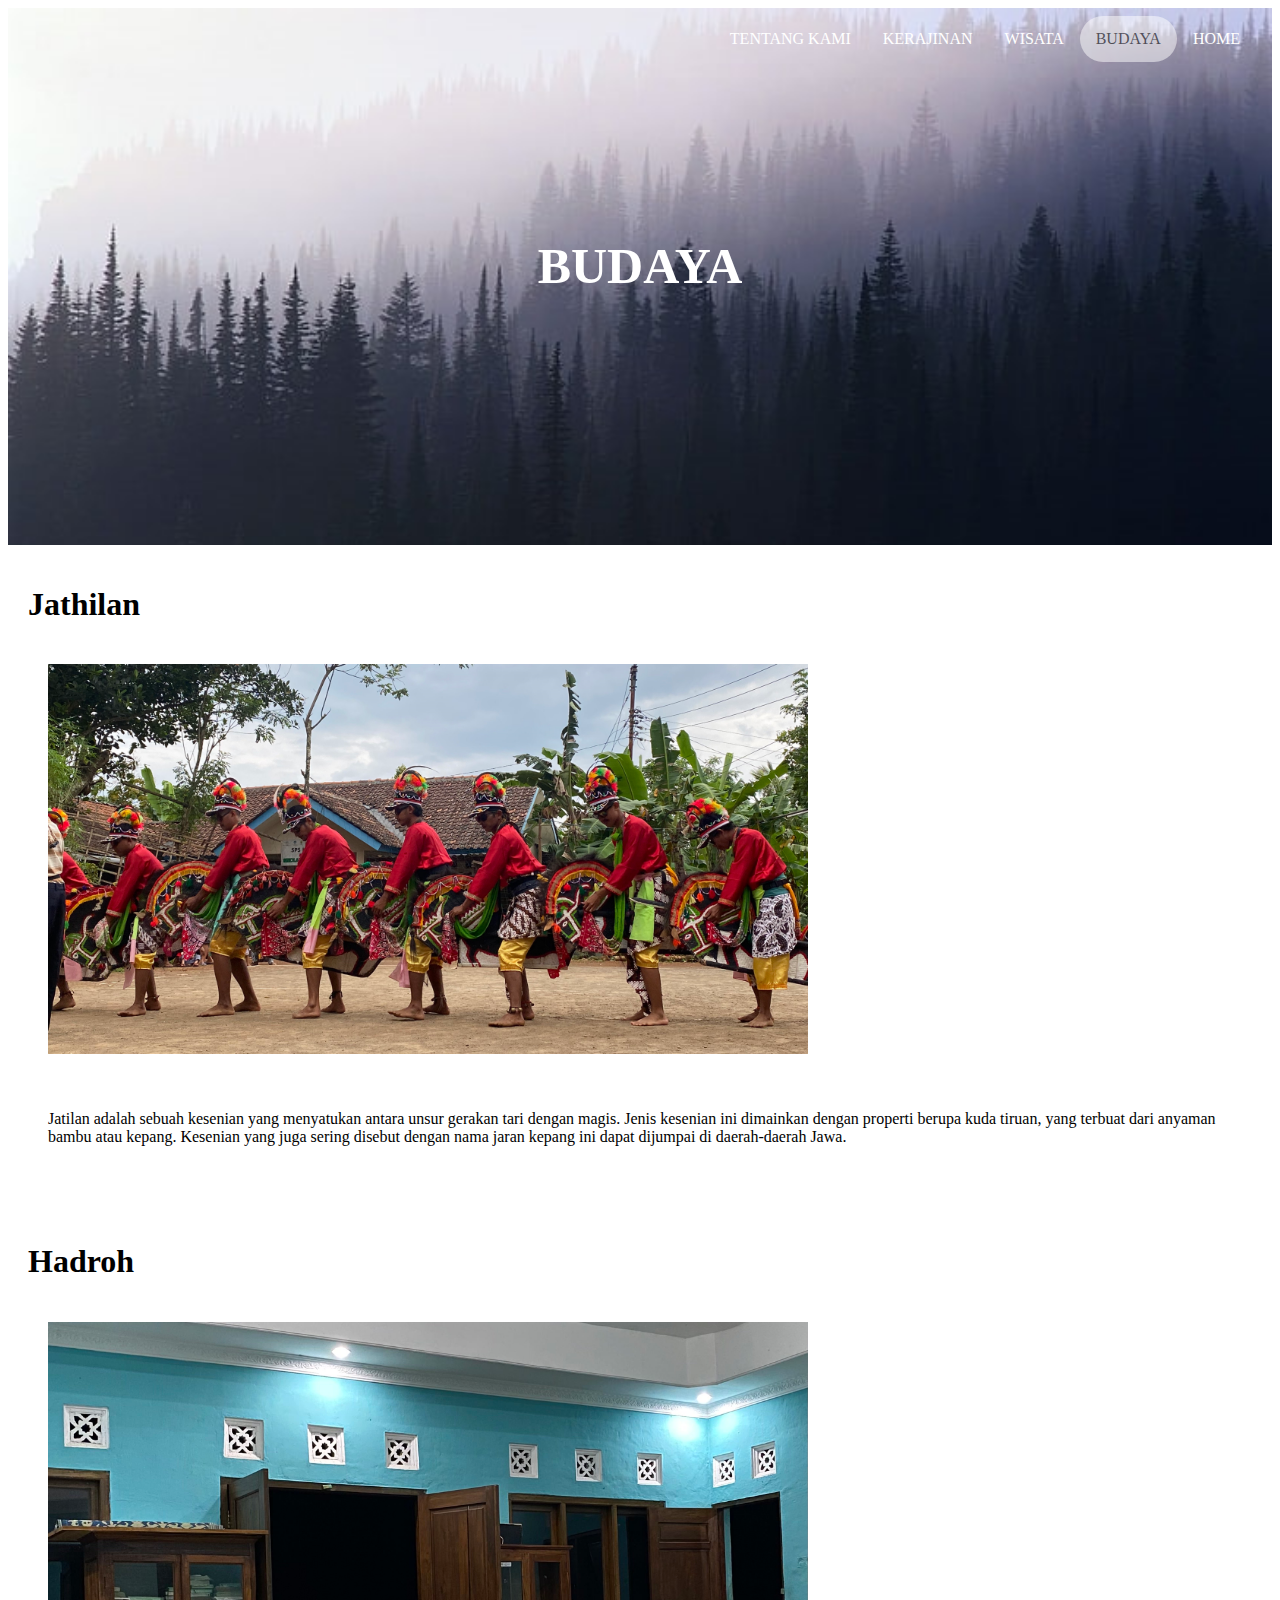
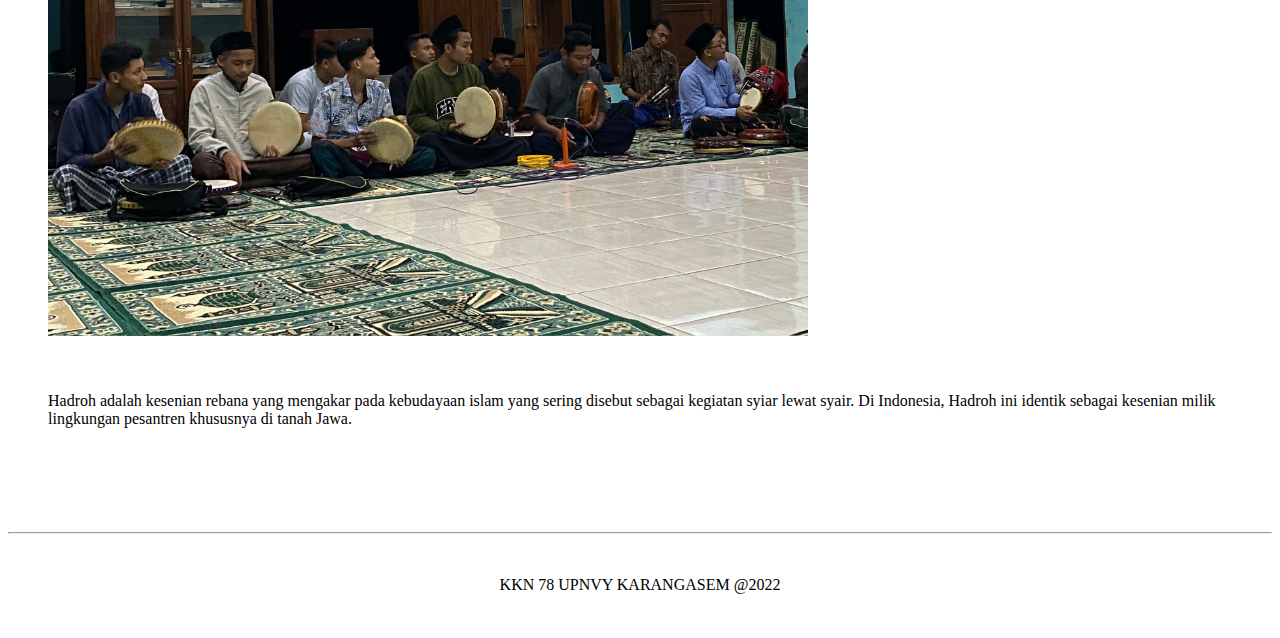
==== commit 01a54dfc: "commit - monografi" ====
--- a/potensiBudaya.html
+++ b/potensiBudaya.html
@@ -37,7 +37,7 @@
 
               <div name="content" style="padding: 20;">
                 <h1 class="judul"> Hadroh </h1>
-                <img src="img/budaya/jathilan.jpg" width="800px" style="padding: 20;">
+                <img src="img/budaya/hadroh.jpg" width="800px" style="padding: 20;">
                 <p style="padding: 20;">
                   Hadroh adalah kesenian rebana yang mengakar pada kebudayaan islam yang sering disebut sebagai kegiatan syiar lewat syair. 
                   Di Indonesia, Hadroh ini identik sebagai kesenian milik lingkungan pesantren khususnya di tanah Jawa.
